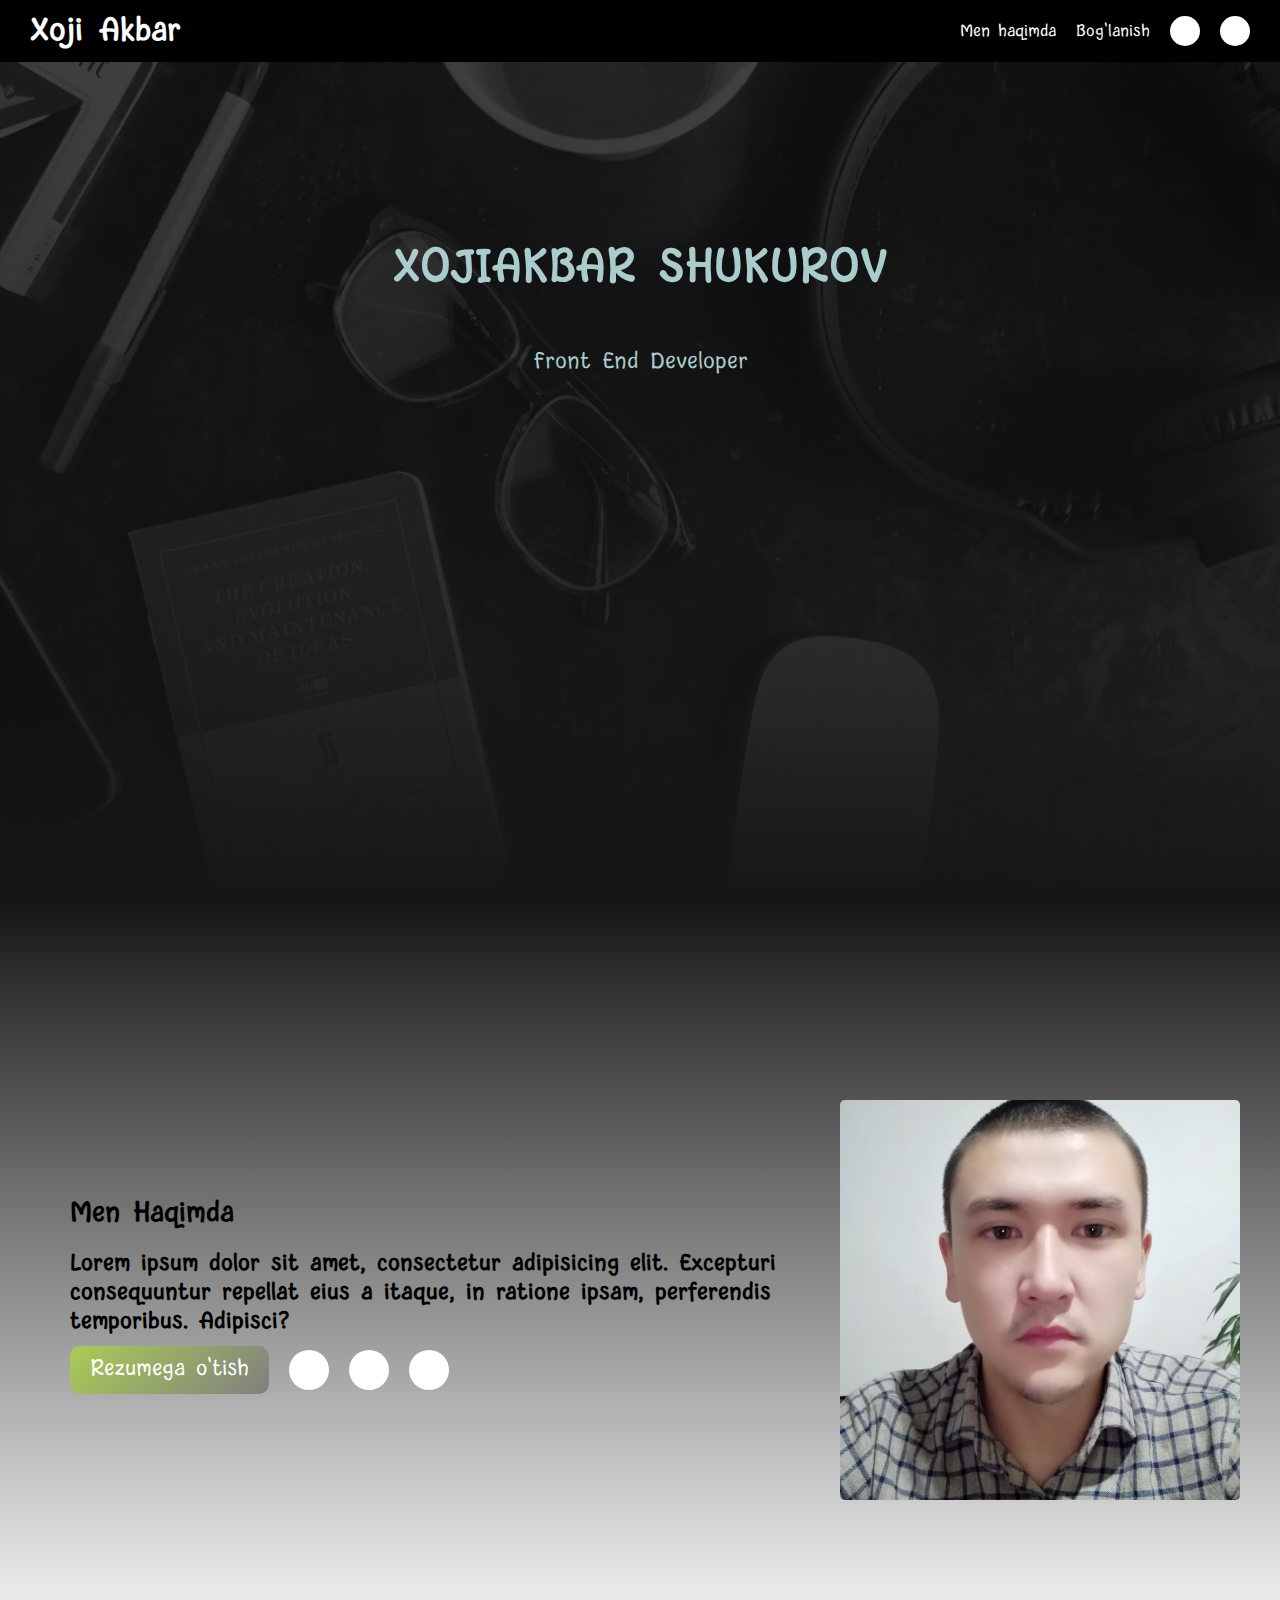
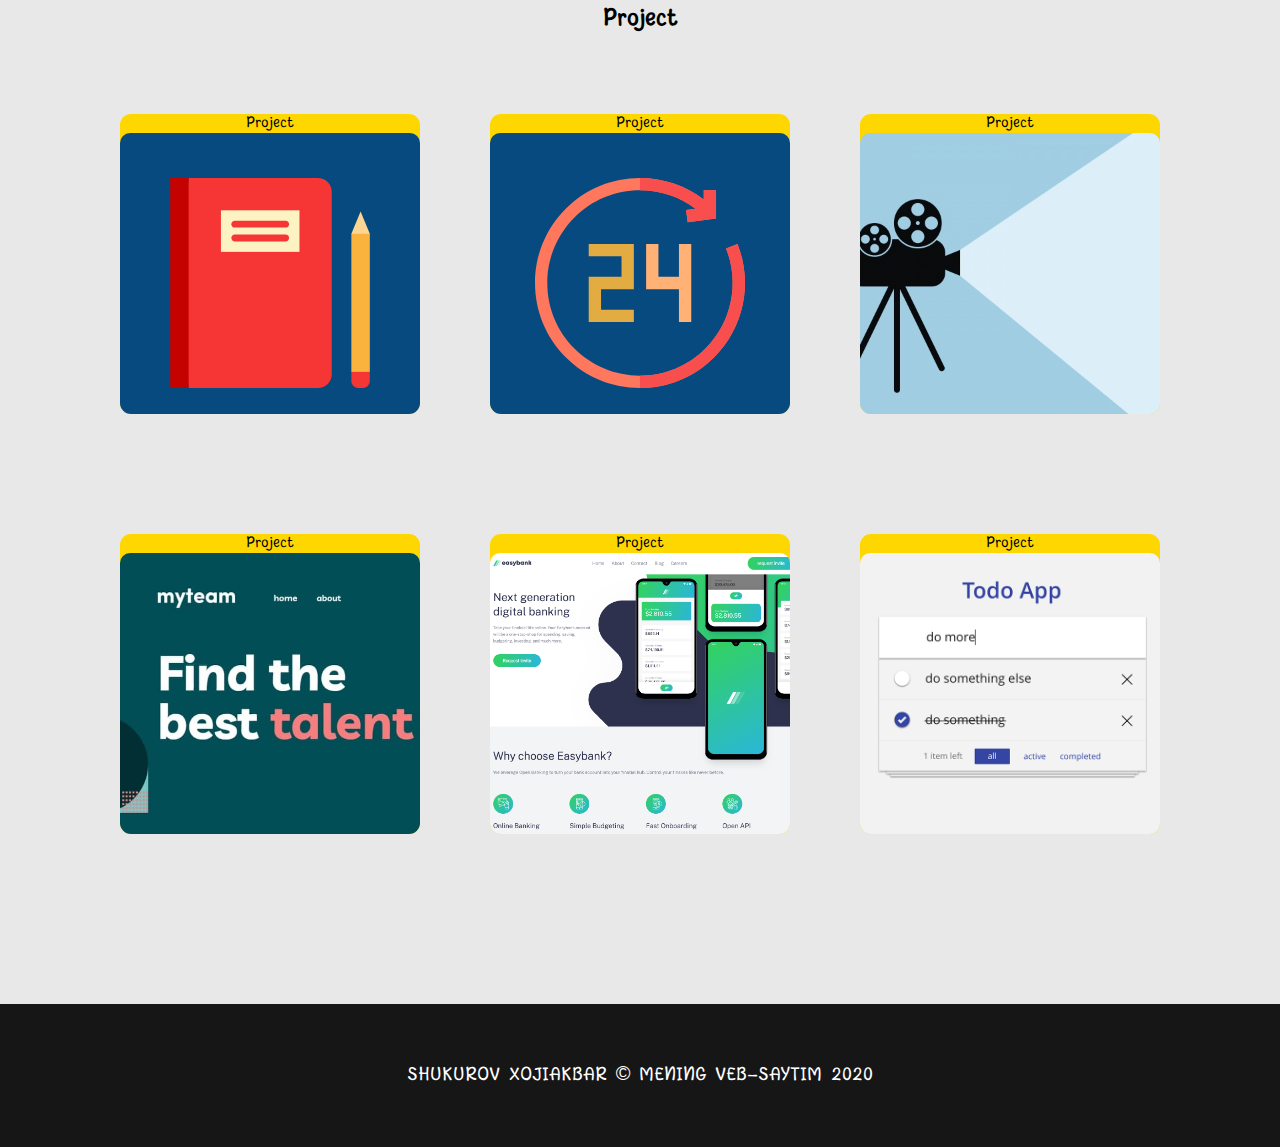
==== index.html @ 465934da "resume updated" ====
<!DOCTYPE html>
<html lang="en">
<head>
  <meta charset="UTF-8">
  <link rel="icon" href="site-code.ico">
  <meta name="viewport" content="width=device-width, initial-scale=1.0">
  <title>portfolio</title>
  <link rel="stylesheet" href="css/normalize.css">
  <link rel="stylesheet" href="https://pro.fontawesome.com/releases/v5.10.0/css/all.css" integrity="sha384-AYmEC3Yw5cVb3ZcuHtOA93w35dYTsvhLPVnYs9eStHfGJvOvKxVfELGroGkvsg+p" crossorigin="anonymous"/>
  <link rel="stylesheet" href="./css/stayl.css">
</head>
<body>
  <div class="mouse">
    <div id="cursor"></div>
  </div>
  <div class="site-becgroundimg">
    <div class="site-navbar__box">
      <a class="site-item--logo site-list__logoimg" href="#">Xoji Akbar</a>
      <ul class="site-list">
        <li class="site-item site-nav__link">
          <a class="site-item__link" href="#">Men haqimda</a>
        </li>
        <li class="site-item site-nav__link">
          <a class="site-item__link" href="tel:+998975960530">Bog'lanish</a>
        </li>
        <li class="site-item site-nav__link">
          <a class="message-link site-item__link" href="https://t.me/khojiakbar_shukurov" target="_blank">
            <span class="message-link__span fab fa-telegram-plane"></span>
          </a>
        </li>
        <li class="site-item site-nav__link">
          <a class="message-link site-item__link" href="https://www.facebook.com/Shukurov.Khojiakbar" target="_blank">
            <span class="message-link__span fab fa-facebook-f"></span>
          </a>
        </li>
        <button class="close-toggler" type="button"></button>
      </ul>
      <button class="open-toggler" type="button"></button>
    </div>
    <div class="container">
      <h1 class="site-title">Xojiakbar Shukurov</h1>
      <span class="site-text__span">Front End Developer</span>
    </div>
  </div>
  <section class="site-section">
    <div class="container site-portfolio">
      <div class="site-avatar__text">
        <div class="border__box"></div>
        <h2 class="site-portfolio__title">Men Haqimda</h2>
        <p class="site-portfolio__text">Lorem ipsum dolor sit amet, consectetur adipisicing elit. Excepturi consequuntur repellat eius a itaque, in ratione ipsam, perferendis temporibus. Adipisci?</p>
        <ul class="avatar-logo__link">
          <li class="site-item">
            <a class="site-link rezume-link" href="rezume/SHUKUROV HOJIAKBAR.pdf" target="_blank">Rezumega o'tish</a>
          </li>
          <li class="site-item site-item__logolink">
            <a class="site-link avatar-link" href="https://t.me/khojiakbar_shukurov" target="_blank"><span class="fab fa-telegram-plane"></span></a>
          </li>
          <li class="site-item site-item__logolink">
            <a class="site-link avatar-link" href="https://www.facebook.com/Shukurov.Khojiakbar" target="_blank"><span class="fab fa-facebook-f"></span></a>
          </li>
          <li class="site-item site-item__logolink">
            <a class="site-link avatar-link" href="https://shukurovxojiakbar12@gmail.com" target="_blank"><span class="far fa-envelope"></span></a>
          </li>
        </ul>
      </div>
      <div class="avatar-img__box">
        <img class="avatar-img" src="img/img.jpg" alt="rasm" width="400" height="400">
      </div>
    </div>
  </section>
  <section class="site-section__box">
    <div class="container box">
      <h2 class="site-portfolio__text portfolio-text">Project</h2>
      <div class="site-project">
        <div class="site-project__card">
          <div class="project-box__text">Project
            <img class="project-box__img" src="img/talim.svg" alt="rasm" width="300" height="300">
            <div class="project-box__wrapper">
              <a class="loop-link" href="https://grantsuz.netlify.app/"target="_blank">
                <span class="fas fa-long-arrow-alt-right"></span>
                <span class="fas fa-eye"></span>
              </a>
            </div>
          </div>
        </div>
        <div class="site-project__card">
          <div class="project-box__text">Project
            <img class="project-box__img" src="img/dostavka.svg" alt="rasm" width="300" height="300">
            <div class="project-box__wrapper">
              <a class="loop-link" href="https://dostavkamaket.netlify.app"target="_blank">
                <span class="fas fa-long-arrow-alt-right"></span>
                <span class="fas fa-eye"></span>
              </a>
            </div>
          </div>
        </div>
        <div class="site-project__card">
          <div class="project-box__text">Project
            <img class="project-box__img" src="img/kino.jpg" alt="rasm" width="300" height="300">
            <div class="project-box__wrapper">
              <a class="loop-link" href="https://sort-movies.netlify.app/"target="_blank">
                <span class="fas fa-long-arrow-alt-right"></span>
                <span class="fas fa-eye"></span>
              </a>
            </div>
          </div>
        </div>
        <div class="site-project__card">
          <div class="project-box__text">Project
            <img class="project-box__img" src="img/my team.jpg" alt="rasm" width="300" height="300">
            <div class="project-box__wrapper">
              <a class="loop-link" href="https://myteamuzbek.netlify.app/"target="_blank">
                <span class="fas fa-long-arrow-alt-right"></span>
                <span class="fas fa-eye"></span>
              </a>
            </div>
          </div>
        </div>
        <div class="site-project__card">
          <div class="project-box__text">Project
            <img class="project-box__img" src="img/bank.png" alt="rasm" width="300" height="300">
            <div class="project-box__wrapper">
              <a class="loop-link" href="https://easybankuz.netlify.app/"target="_blank">
                <span class="fas fa-long-arrow-alt-right"></span>
                <span class="fas fa-eye"></span>
              </a>
            </div>
          </div>
        </div>
        <div class="site-project__card">
          <div class="project-box__text">Project
            <img class="project-box__img" src="img/todo.png" alt="rasm" width="300" height="300">
            <div class="project-box__wrapper">
              <a class="loop-link" href="https://qaydlar.netlify.app/"target="_blank">
                <span class="fas fa-long-arrow-alt-right"></span>
                <span class="fas fa-eye"></span>
              </a>
            </div>
          </div>
        </div>
      </div>
      <!-- <div class="site-more-project-box">
        <a class="site-more-project-link" href="https://app.netlify.com/teams/xojiakbar0305/overview" target="_blank">
        <span class="fas fa-long-arrow-alt-right"></span>
        Boshqa Projectlar
      </a>
      </div> -->
    </div>
  </section>
  <footer class="site-footer">
    <p class="footer-text">shukurov xojiakbar © mening veb-saytim 2020</p>
  </footer>
  <button class="scroll-up__boxlink">
    <span class="fas fa-angle-double-up"></span>
  </button>
  <script src="./js/main.js"></script>
  <script src="./js/app.js"></script>
</body>
</html>
---- css/stayl.css ----
html {
	box-sizing: border-box;
}
*,
*::before,
*::after {
	box-sizing: inherit;
}
/*@font-face {
    font-family: "Single Day";
    src: url("../fonts/SingleDay-Regular.woff2") format("woff2"),
        url("../fonts/SingleDay-Regular.woff") format("woff");
    font-weight: normal;
    font-style: normal;
}
*/
@font-face {
    font-family: "Cute Aurora";
    src: url("../fonts/Cute_Aurora_demo.woff2") format("woff2"),
        url("../fonts/Cute_Aurora_demo.woff") format("woff");
    font-weight: normal;
    font-style: normal;
    font-display: swap;
}
* {
	box-sizing: border-box;
}
body {
	font-family: "Cute Aurora", 'Arial', sans-serf;
	margin: 0;
	padding: 0;
	height: 100vh;
	background: linear-gradient(to bottom,
		rgba(22,22,22,.3) 0,
		rgba(22,22,22,.7) 75%,
		#161616 100%), url('../img/banner.jpg');
	background-repeat: no-repeat;
	background-attachment: fixed; 	
	background-size: cover;
	background-position: center center;
}
.site-becgroundimg {
	display: flex;
	min-width: 100%;
	height: 100vh;
}
.container {
	max-width: 1200px;
	margin-left: auto;
	margin-right: auto;
	margin-top: 240px;
}
.site-title {
	display: flex;
	justify-content: center;
	text-align: center;
	font-weight: bold;
	text-transform: uppercase;
	font-size: 50px;
	margin-bottom: 50px;
	margin-top: 0;
	color: #acc;
}
.site-text__span {
	display: flex;
	justify-content: center;
	font-size: 25px;
	color: #acc;
}
.site-navbar__box {
	position: fixed;
	z-index: 999;
	width: 100%;
	height: 62px;
	background-color: black;
	display: flex;
	align-items: center;
	padding-left: 30px;
	padding-right: 30px;
}
.site-list {
	display: flex;
	align-items: center;
	list-style-type: none;
	margin: 0;
	padding: 0;
}
.site-nav__link {
	margin-left: 20px;
}
.site-item--logo {
	margin-right: auto;
}
.site-list__logoimg {
	font-size: 35px;
	font-weight: bold;
	text-decoration: none;
	color: #fff;
}
.site-item__logolink {
	width: 40px;
	height: 40px;
	flex-shrink: 0;
	border-radius: 50%;
	background-color: #fff;
	margin-left: 20px;
}
.site-item__link {
	text-decoration: none;
	display: inline-flex;
	color: #fff;
	font-size: 18px;
}
.message-link {
	align-items: center;
	justify-content: center;
	width: 30px;
	height: 30px;
	background-color: #fff;
	border-radius: 50%;
}
.message-link__span {
	color: #000;
}
.site-link {
	display: inline-block;
	color: black;
	font-size: 24px;
	text-decoration: none;
	transition: background-color 0.3s ease, border-radius 0.3s ease, color 0.3s ease !important;
}
.avatar-logo__link {
	list-style-type: none;
	display: flex;
	align-items: center;
	padding: 0;
	margin-top: 10px;
}
.rezume-link {
	color: #fff;
	padding: 10px 20px;
	border-radius: 10px;
	background: linear-gradient(135deg, #ac5 0%, grey 100%);
}
.avatar-link {
	display: flex;
	justify-content: center;
	border-radius: 50%;
	transition: color 0.3s ease,
				background-color 0.3s ease;
}
.avatar-link span {
	line-height: 40px;
}
.avatar-link:hover {
	color: #fff;
	background-color: black;
}
.site-section {
	background: linear-gradient(to bottom,
		#161616 0,
	    #e8e8e8 100%);
}
.site-portfolio {
	display: flex;
	align-items: center;
	padding: 200px 0 80px;
	color: black;
	margin-top: 0;
	margin-bottom: 0;
}
.site-avatar__text {
	max-width: 800px;
	padding: 30px;
}
.avatar-img {
	object-fit: cover;
	border-top-right-radius: 5px;
	border-top-left-radius: 5px;
	border-bottom-right-radius: 5px;
	border-bottom-left-radius: 5px;
}
.site-portfolio__title {
	margin: 0;
	margin-bottom: 20px;
	font-weight: bold;
	font-size: 30px;
}
.site-portfolio__text {
	margin: 0;
	font-size: 25px;
	font-weight: bold;
}
.site-section__box {
	background-color: #e8e8e8;
}
.box{
	padding-top: 20px;
	padding-bottom: 50px;
	margin-top: 0;
	margin-bottom: 0;
	color: black;
}
.portfolio-text {
	text-align: center;
}
.site-project {
	display: flex;
	justify-content: center;
	flex-wrap: wrap;
	padding-top: 80px;
}
.site-project__card {
	max-width: 300px;
	height: 300px;
	margin-right: 35px;
	margin-left: 35px;
	margin-bottom: 120px;
	text-align: center;
}
.project-box__text {
	max-width: 300px;
	height: 300px;
	border-radius: 11px;
	margin-bottom: 20px;
	background-color: gold;
	position: relative;
	overflow: hidden;
}
.project-box__img {
	border-radius: 10px;
	object-fit: cover;
}
.project-box__wrapper {
	position: absolute;
	max-width: 300px;
	top: 0;
	bottom: 0;
	left: 0;
	right: 0;
	z-index: 100;
	text-align: center;
	background-color: gold;
	border-radius: 10px;
	transform: translateY(300px);
	transition: transform 0.3s ease;
}
.site-project__card:hover .project-box__wrapper {
	transform: translateY(240px);
}
.loop-link {
	display: flex;
	align-items: top;
	padding: 20px;
	height: 100%;
	justify-content: space-between;
	text-decoration: none;
	color: #000;
	font-size: 20px;
}
.site-more-project-box {
	text-align: center;
}
.site-more-project-link {
	display: inline-flex;
	align-items: center;
	text-decoration: none;
	font-size: 20px;
	color: #000;
}
.site-more-project-link span {
	margin-right: 5px;
}
.site-footer {
	background-color: #161616;
	color: white;
	padding: 60px 0 60px;
}
.footer-text {
	margin: 0;
	font-size: 20px;
	text-align: center;
	text-transform: uppercase;
}
.scroll-up__boxlink {
	position: fixed;
	z-index: 2;
	bottom: 1.6em;
	right: 1.6em;
	width: 40px;
	height: 40px;
	font-size: 20px;
	outline: none;
	border-top-right-radius: 20px;
	border-bottom-left-radius: 20px;
	line-height: 40px;
	text-align: center;
	background-color: orange;
	display: none;
	cursor: pointer;
	color: black;
	transition-duration: 0.2s;
	transition-timing-function: ease-in-out;
	border: 2px solid transparent;

}
.open-toggler {
	display: none;
}
.close-toggler {
	display: none;
}
/*animation*/
.btnEntranse {
	animation-duration: 0.5s;
	animation-fill-mode: both;
	animation-name: btnEntranse;
}
@keyframes btnEntranse {
	from {
		opacity: 0;
		transform: translate3d(0, 100%, 0);
	}
	to {
		opacity: 1;
		transform: translate3d(0, 0, 0);
	}
}
.btnExit {
	animation-duration: 0.25s;
	animation-fill-mode: both;
	animation-name: btnExit;
}
@keyframes btnExit {
	from {
		opacity: 1;
	}
	to {
		opacity: 0;
		transform: translate3d(0, 100%, 0);
	}
}

@media only screen and (max-width: 1190px) {
	.site-project__card {
		max-width: 250px;
	}
	.project-box__img {
		width: 250px;
	}
}
@media only screen and (max-width: 980px) {
	.site-portfolio {
		display: block;
		padding-top: 100px;
	}
	.site-avatar__text {
		max-width: 100%;
		text-align: center;
		padding-bottom: 80px;
	}
	.avatar-img__box {
		background-image: url("../img/img.jpg");
		background-repeat: no-repeat;
		display: flex;
		background-size: 100%;
		width: 100%;
		height: 100vh;
		background-attachment: fixed;
	}
	.avatar-img {
		display: none;
	}
	.avatar-logo__link {
		justify-content: center;
		margin-top: 30px;
	}
	.avatar-logo__link {
		text-align: center;
	}
	.site-project__card {
		max-width: 250px;
	}
	.project-box__img {
		width: 250px;
	}
}
@media only screen and (max-width: 980px) {
	.site-project {
		display: block;
	}
	.site-project__card {
		max-width: 500px;
		height: auto;
		margin-left: auto;
		margin-right: auto;
		margin-bottom: 100px;
	}
	.site-project__card:nth-child(3) {
    	margin-right: auto;
	}
	.project-box__text {
		max-width: 500px;
		height: 500px;
		margin-left: auto;
		margin-right: auto;
	}
	.project-box__img {
		width: 500px;
		height: 500px;
	}
	.project-box__wrapper {
		max-width: 500px;
		height: 500px;
		transform: translateY(500px);
	}
	.site-project__card:hover .project-box__wrapper {
		transform: translateY(430px);
	}
}
@media only screen and (max-width: 600px) {
	.site-project__card {
		max-width: 300px;
		height: auto;
		margin-left: auto;
		margin-right: auto;
		margin-bottom: 100px;
	}
	.site-project__card:nth-child(3) {
    	margin-right: auto;
	}
	.project-box__text {
		max-width: 300px;
		height: 300px;
		margin-left: auto;
		margin-right: auto;
	}
	.project-box__img {
		width: 300px;
		height: 300px;
	}
	.site-projectlink {
		margin-top: 0;
	}
	.project-box__wrapper {
		max-width: 300px;
		height: 300px;
		transform: translateY(300px);
	}
	.site-project__card:hover .project-box__wrapper {
		transform: translateY(240px);
	}
}
@media only screen and (max-width: 550px) {
	.site-list {
		width: 250px;
		height: 100vh;
		right: 0;
		display: none;
		position: fixed;
		top: 0;
		z-index: 100;
		padding: 50px 30px;
		background-color: #014E56;
	}
	.site-list::before {
		position: absolute;
    	display: inline-block;
    	content: '';
    	left: 0;
    	right: 0;
    	top: 0;
    	transform: translateX(-100%);
    	bottom: 0;
    	background-color: #014E56;
    	opacity: 0.5;
    	display: inline-block;
    	width: 100vw;
    	height: 100%;
    	z-index: 100;
	}
	.site-nav__link {
		margin-left: 0;
		margin-bottom: 20px;
	}
	.site-title {
		font-size: 35px;
	}
	.site-text__span {
		font-size: 25px;
	}
	.open-toggler {
		display: block;
		position: absolute;
		right: 30px;
		background-image: url('../img/open.svg');
		background-repeat: no-repeat;
		width: 29px;
		height: 19px;
		padding: 0;
		outline: none;
		border: none;
		z-index: 10;
		background-color: black;
	}
	.close-toggler {
		position: absolute;
		top: 25px;
		right: 25px;
		display: none;
		background-image: url('../img/close.svg');
		background-repeat: no-repeat;
		width: 25px;
		height: 25px;
		padding: 0;
		outline: none;
		border: none;
		z-index: 10;
		background-color: #014E56;
	}
}
.open--toggler {
	display: block;
}
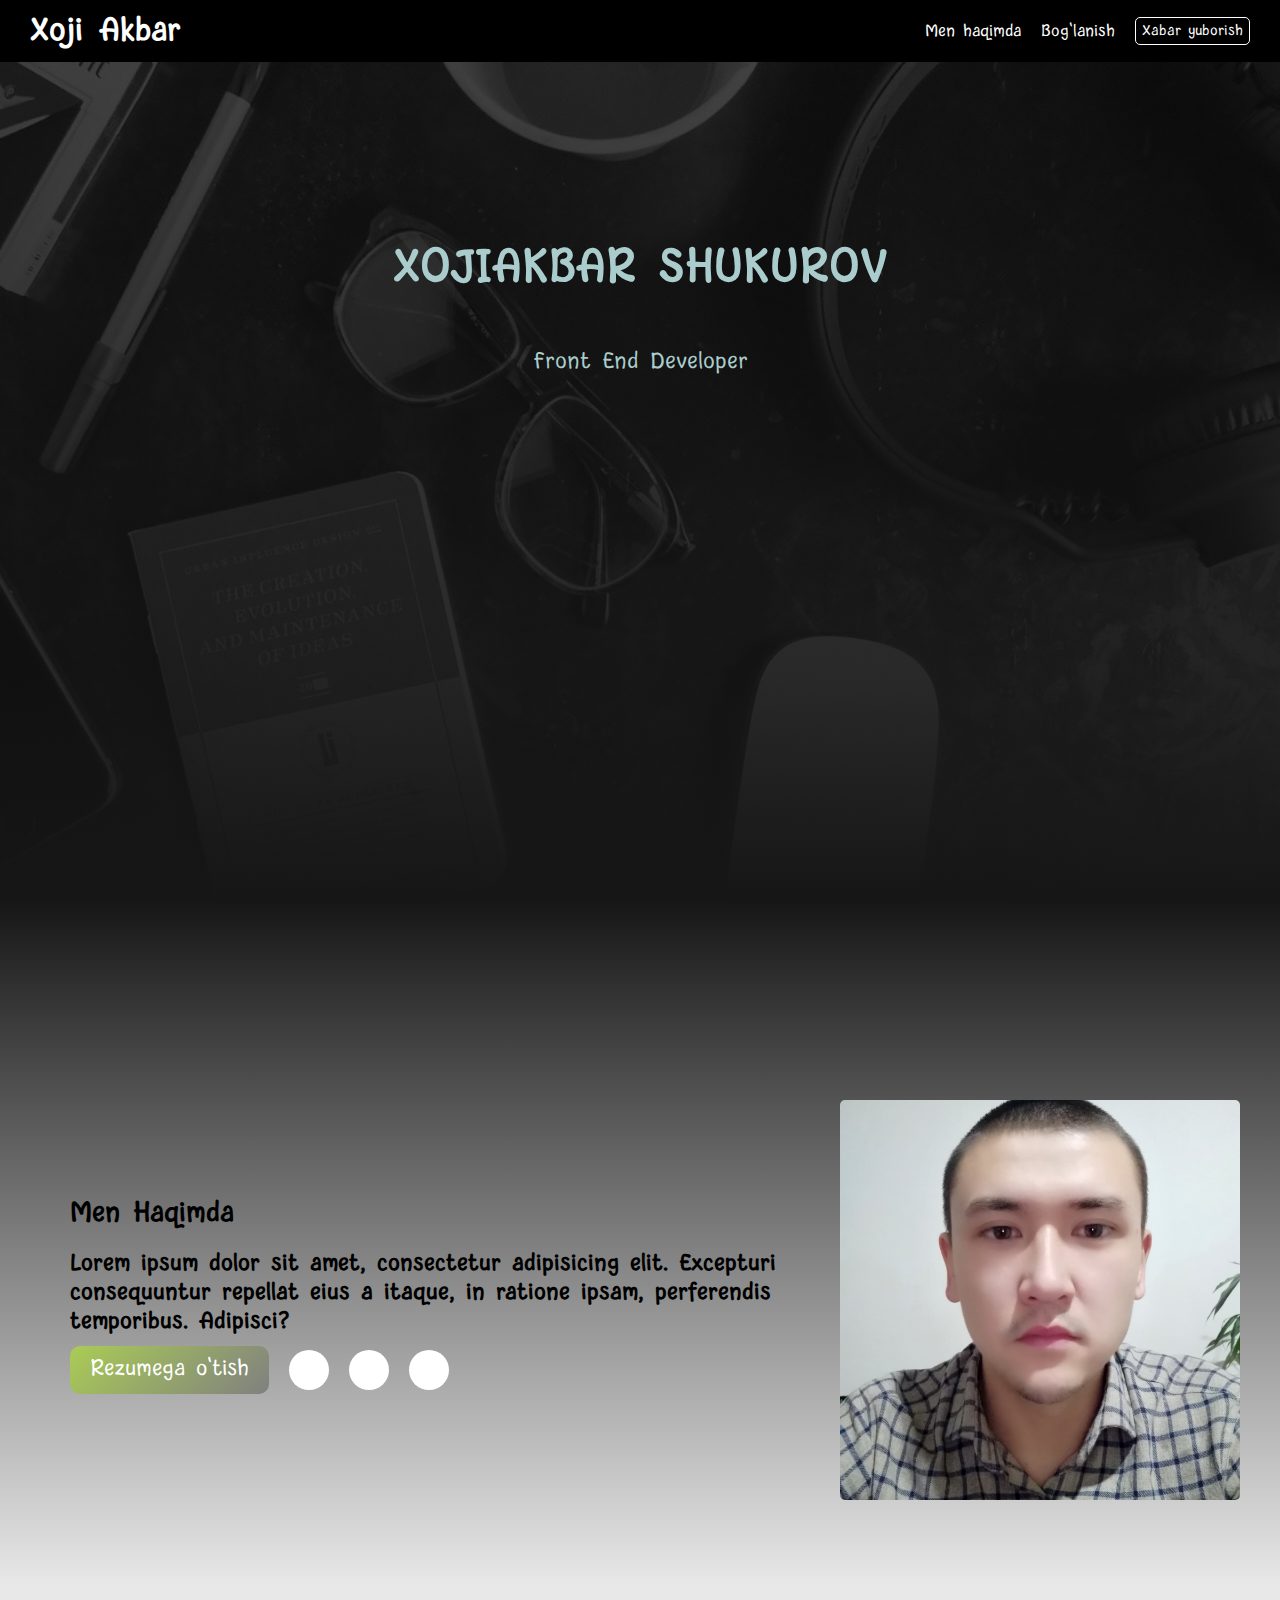
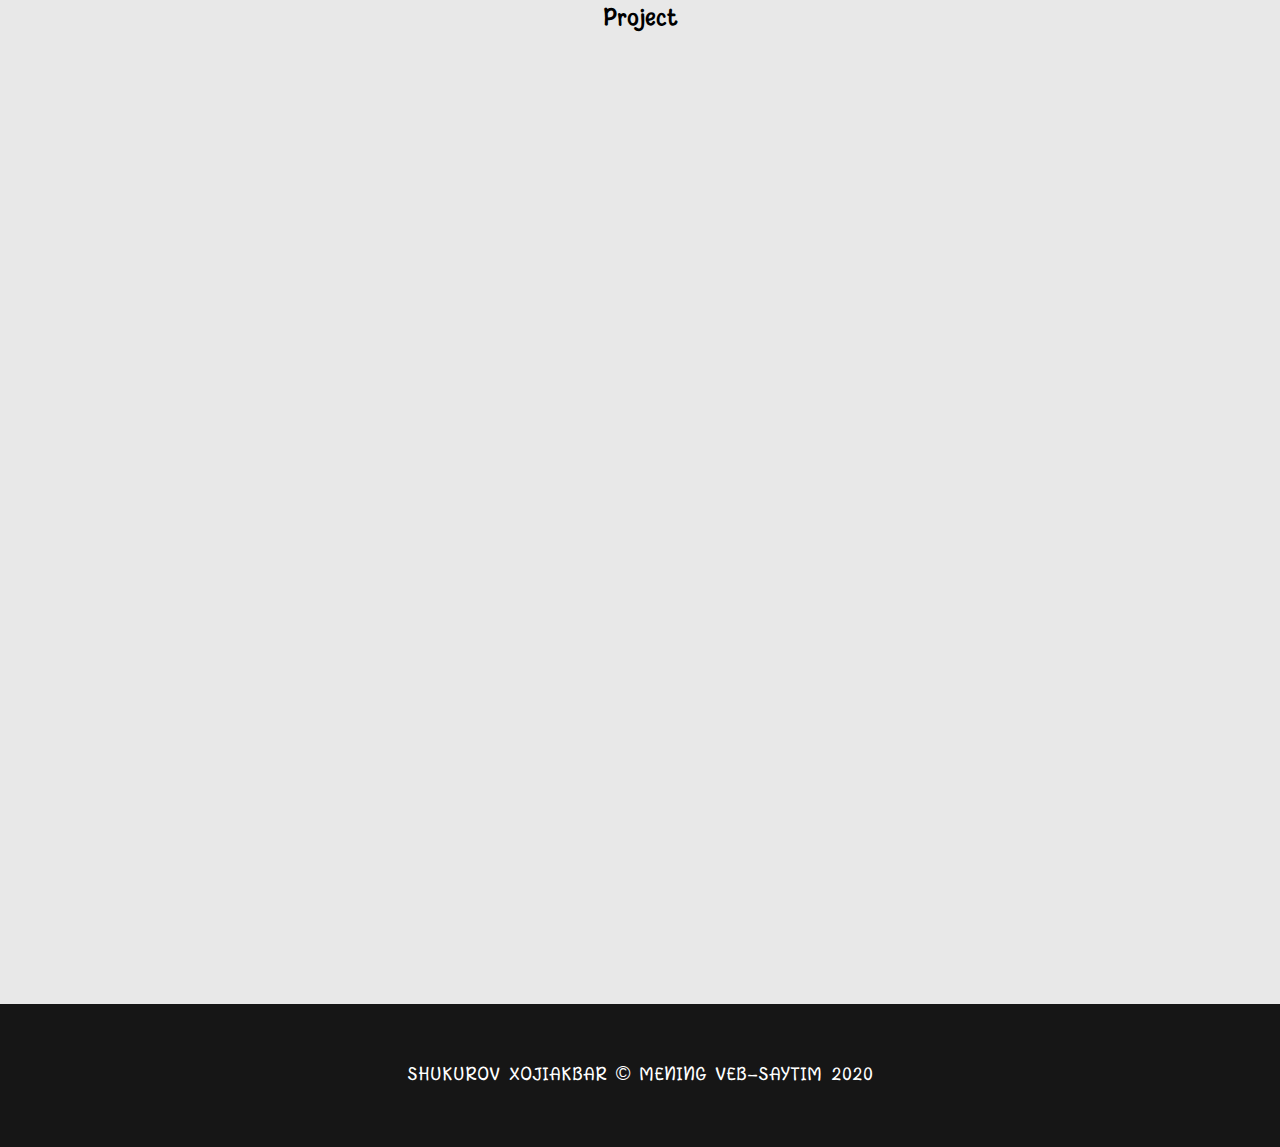
==== commit 26e54ebe: "add modal messange" ====
--- a/index.html
+++ b/index.html
@@ -1,159 +1,183 @@
 <!DOCTYPE html>
 <html lang="en">
+
 <head>
-  <meta charset="UTF-8">
-  <link rel="icon" href="site-code.ico">
-  <meta name="viewport" content="width=device-width, initial-scale=1.0">
-  <title>portfolio</title>
-  <link rel="stylesheet" href="css/normalize.css">
-  <link rel="stylesheet" href="https://pro.fontawesome.com/releases/v5.10.0/css/all.css" integrity="sha384-AYmEC3Yw5cVb3ZcuHtOA93w35dYTsvhLPVnYs9eStHfGJvOvKxVfELGroGkvsg+p" crossorigin="anonymous"/>
-  <link rel="stylesheet" href="./css/stayl.css">
+    <meta charset="UTF-8">
+    <link rel="icon" href="site-code.ico">
+    <meta name="viewport" content="width=device-width, initial-scale=1.0">
+    <title>portfolio</title>
+    <link href="https://unpkg.com/aos@2.3.1/dist/aos.css" rel="stylesheet">
+    <link rel="stylesheet" href="css/normalize.css">
+    <link rel="stylesheet" href="https://pro.fontawesome.com/releases/v5.10.0/css/all.css"
+        integrity="sha384-AYmEC3Yw5cVb3ZcuHtOA93w35dYTsvhLPVnYs9eStHfGJvOvKxVfELGroGkvsg+p" crossorigin="anonymous" />
+    <link rel="stylesheet" href="./css/stayl.css">
 </head>
+
 <body>
-  <div class="mouse">
-    <div id="cursor"></div>
-  </div>
-  <div class="site-becgroundimg">
-    <div class="site-navbar__box">
-      <a class="site-item--logo site-list__logoimg" href="#">Xoji Akbar</a>
-      <ul class="site-list">
-        <li class="site-item site-nav__link">
-          <a class="site-item__link" href="#">Men haqimda</a>
-        </li>
-        <li class="site-item site-nav__link">
-          <a class="site-item__link" href="tel:+998975960530">Bog'lanish</a>
-        </li>
-        <li class="site-item site-nav__link">
-          <a class="message-link site-item__link" href="https://t.me/khojiakbar_shukurov" target="_blank">
-            <span class="message-link__span fab fa-telegram-plane"></span>
-          </a>
-        </li>
-        <li class="site-item site-nav__link">
-          <a class="message-link site-item__link" href="https://www.facebook.com/Shukurov.Khojiakbar" target="_blank">
-            <span class="message-link__span fab fa-facebook-f"></span>
-          </a>
-        </li>
-        <button class="close-toggler" type="button"></button>
-      </ul>
-      <button class="open-toggler" type="button"></button>
+    <div class="site-becgroundimg">
+        <div class="site-navbar__box">
+            <a class="site-item--logo site-list__logoimg" href="index.html">Xoji Akbar</a>
+            <ul class="site-list">
+                <li class="site-item site-nav__link">
+                    <a class="site-item__link" href="#men">Men haqimda</a>
+                </li>
+                <li class="site-item site-nav__link">
+                    <a class="site-item__link" href="tel:+998975960530">Bog'lanish</a>
+                </li>
+                <li class="site-item site-nav__link">
+                    <button class="btn-message navbar-btn__message open-modal-button" type="button">Xabar yuborish</button>
+                </li>
+                <button class="close-toggler" type="button"></button>
+            </ul>
+            <button class="open-toggler" type="button"></button>
+        </div>
+        <div class="container">
+            <h1 class="site-title">Xojiakbar Shukurov</h1>
+            <span class="site-text__span">Front End Developer</span>
+        </div>
     </div>
-    <div class="container">
-      <h1 class="site-title">Xojiakbar Shukurov</h1>
-      <span class="site-text__span">Front End Developer</span>
-    </div>
-  </div>
-  <section class="site-section">
-    <div class="container site-portfolio">
-      <div class="site-avatar__text">
-        <div class="border__box"></div>
-        <h2 class="site-portfolio__title">Men Haqimda</h2>
-        <p class="site-portfolio__text">Lorem ipsum dolor sit amet, consectetur adipisicing elit. Excepturi consequuntur repellat eius a itaque, in ratione ipsam, perferendis temporibus. Adipisci?</p>
-        <ul class="avatar-logo__link">
-          <li class="site-item">
-            <a class="site-link rezume-link" href="rezume/SHUKUROV HOJIAKBAR.pdf" target="_blank">Rezumega o'tish</a>
-          </li>
-          <li class="site-item site-item__logolink">
-            <a class="site-link avatar-link" href="https://t.me/khojiakbar_shukurov" target="_blank"><span class="fab fa-telegram-plane"></span></a>
-          </li>
-          <li class="site-item site-item__logolink">
-            <a class="site-link avatar-link" href="https://www.facebook.com/Shukurov.Khojiakbar" target="_blank"><span class="fab fa-facebook-f"></span></a>
-          </li>
-          <li class="site-item site-item__logolink">
-            <a class="site-link avatar-link" href="https://shukurovxojiakbar12@gmail.com" target="_blank"><span class="far fa-envelope"></span></a>
-          </li>
-        </ul>
-      </div>
-      <div class="avatar-img__box">
-        <img class="avatar-img" src="img/img.jpg" alt="rasm" width="400" height="400">
-      </div>
-    </div>
-  </section>
-  <section class="site-section__box">
-    <div class="container box">
-      <h2 class="site-portfolio__text portfolio-text">Project</h2>
-      <div class="site-project">
-        <div class="site-project__card">
-          <div class="project-box__text">Project
-            <img class="project-box__img" src="img/talim.svg" alt="rasm" width="300" height="300">
-            <div class="project-box__wrapper">
-              <a class="loop-link" href="https://grantsuz.netlify.app/"target="_blank">
-                <span class="fas fa-long-arrow-alt-right"></span>
-                <span class="fas fa-eye"></span>
-              </a>
+    <section id="men" class="site-section">
+        <div class="container site-portfolio">
+            <div class="site-avatar__text">
+                <div class="border__box"></div>
+                <h2 class="site-portfolio__title">Men Haqimda</h2>
+                <p class="site-portfolio__text">Lorem ipsum dolor sit amet, consectetur adipisicing elit. Excepturi
+                    consequuntur
+                    repellat eius a itaque, in ratione ipsam, perferendis temporibus. Adipisci?</p>
+                <ul class="avatar-logo__link">
+                    <li class="site-item">
+                        <a class="site-link rezume-link" href="rezume/SHUKUROV HOJIAKBAR.pdf" target="_blank">Rezumega
+                            o'tish</a>
+                    </li>
+                    <li class="site-item site-item__logolink">
+                        <a class="site-link avatar-link" href="https://t.me/khojiakbar_shukurov" target="_blank"><span
+                                class="fab fa-telegram-plane"></span></a>
+                    </li>
+                    <li class="site-item site-item__logolink">
+                        <a class="site-link avatar-link" href="https://www.facebook.com/Shukurov.Khojiakbar"
+                            target="_blank"><span class="fab fa-facebook-f"></span></a>
+                    </li>
+                    <li class="site-item site-item__logolink">
+                        <a class="site-link avatar-link" href="https://www.instagram.com/khojiakbar_shukurov"
+                            target="_blank"><span class="fab fa-instagram"></span></a>
+                    </li>
+                </ul>
+            </div>
+            <div class="avatar-img__box">
+                <img class="avatar-img" src="img/img.jpg" alt="rasm" width="400" height="400">
+            </div>
+        </div>
+    </section>
+    <section class="site-section__box">
+        <div class="container box">
+            <h2 class="site-portfolio__text portfolio-text">Project</h2>
+            <div class="site-project">
+                <div data-aos="fade-up" data-aos-once="true" class="site-project__card">
+                    <div class="project-box__text">Project
+                        <img class="project-box__img" src="img/talim.svg" alt="rasm" width="300" height="300">
+                        <div class="project-box__wrapper">
+                            <a class="loop-link" href="https://grantsuz.netlify.app/" target="_blank">
+                                <span class="fas fa-long-arrow-alt-right"></span>
+                                <span class="fas fa-eye"></span>
+                            </a>
+                        </div>
+                    </div>
+                </div>
+                <div data-aos="fade-up" data-aos-once="true" class="site-project__card">
+                    <div class="project-box__text">Project
+                        <img class="project-box__img" src="img/dostavka.svg" alt="rasm" width="300" height="300">
+                        <div class="project-box__wrapper">
+                            <a class="loop-link" href="https://dostavkamaket.netlify.app" target="_blank">
+                                <span class="fas fa-long-arrow-alt-right"></span>
+                                <span class="fas fa-eye"></span>
+                            </a>
+                        </div>
+                    </div>
+                </div>
+                <div data-aos="fade-up" data-aos-once="true" class="site-project__card">
+                    <div class="project-box__text">Project
+                        <img class="project-box__img" src="img/kino.jpg" alt="rasm" width="300" height="300">
+                        <div class="project-box__wrapper">
+                            <a class="loop-link" href="https://sort-movies.netlify.app/" target="_blank">
+                                <span class="fas fa-long-arrow-alt-right"></span>
+                                <span class="fas fa-eye"></span>
+                            </a>
+                        </div>
+                    </div>
+                </div>
+                <div data-aos="fade-up" data-aos-once="true" class="site-project__card">
+                    <div class="project-box__text">Project
+                        <img class="project-box__img" src="img/my team.jpg" alt="rasm" width="300" height="300">
+                        <div class="project-box__wrapper">
+                            <a class="loop-link" href="https://myteamuzbek.netlify.app/" target="_blank">
+                                <span class="fas fa-long-arrow-alt-right"></span>
+                                <span class="fas fa-eye"></span>
+                            </a>
+                        </div>
+                    </div>
+                </div>
+                <div data-aos="fade-up" data-aos-once="true" class="site-project__card">
+                    <div class="project-box__text">Project
+                        <img class="project-box__img" src="img/bank.png" alt="rasm" width="300" height="300">
+                        <div class="project-box__wrapper">
+                            <a class="loop-link" href="https://easybankuz.netlify.app/" target="_blank">
+                                <span class="fas fa-long-arrow-alt-right"></span>
+                                <span class="fas fa-eye"></span>
+                            </a>
+                        </div>
+                    </div>
+                </div>
+                <div data-aos="fade-up" data-aos-once="true" class="site-project__card">
+                    <div class="project-box__text">Project
+                        <img class="project-box__img" src="img/todo.png" alt="rasm" width="300" height="300">
+                        <div class="project-box__wrapper">
+                            <a class="loop-link" href="https://qaydlar.netlify.app/" target="_blank">
+                                <span class="fas fa-long-arrow-alt-right"></span>
+                                <span class="fas fa-eye"></span>
+                            </a>
+                        </div>
+                    </div>
+                </div>
+            </div>
+        </div>
+    </section>
+    <footer class="site-footer">
+        <p class="footer-text">shukurov xojiakbar © mening veb-saytim 2020</p>
+    </footer>
+    <button class="scroll-up__boxlink">
+        <span class="fas fa-angle-double-up"></span>
+    </button>
+
+    <div class="modal-bg">
+        <div class="modal">
+          <div class="modal-content">
+            <div class="modal-header">
+              <h5 class="modal-title">Xabar yuborish</h5>
+              <button type="button" class="modal-close" aria-label="Close">
+                <span class="fas fa-times-circle"></span>
+              </button>
+            </div>
+            <div class="modal-body">
+              <form class="modal-form">
+                  <label for="name">Ism</label>
+                  <input id="name" class="form-all-style" type="text" placeholder="Ism">
+                  <label class="text-label" for="textMessage">Matin</label>
+                  <textarea class="form-all-style" id="textMessage" placeholder="Matin yozish uchun" required></textarea>
+                  <button type="submit" class="from-message__button">Yuborish 
+                      <span class="fas fa-arrow-right"></span>
+                  </button>
+              </form>
             </div>
           </div>
         </div>
-        <div class="site-project__card">
-          <div class="project-box__text">Project
-            <img class="project-box__img" src="img/dostavka.svg" alt="rasm" width="300" height="300">
-            <div class="project-box__wrapper">
-              <a class="loop-link" href="https://dostavkamaket.netlify.app"target="_blank">
-                <span class="fas fa-long-arrow-alt-right"></span>
-                <span class="fas fa-eye"></span>
-              </a>
-            </div>
-          </div>
-        </div>
-        <div class="site-project__card">
-          <div class="project-box__text">Project
-            <img class="project-box__img" src="img/kino.jpg" alt="rasm" width="300" height="300">
-            <div class="project-box__wrapper">
-              <a class="loop-link" href="https://sort-movies.netlify.app/"target="_blank">
-                <span class="fas fa-long-arrow-alt-right"></span>
-                <span class="fas fa-eye"></span>
-              </a>
-            </div>
-          </div>
-        </div>
-        <div class="site-project__card">
-          <div class="project-box__text">Project
-            <img class="project-box__img" src="img/my team.jpg" alt="rasm" width="300" height="300">
-            <div class="project-box__wrapper">
-              <a class="loop-link" href="https://myteamuzbek.netlify.app/"target="_blank">
-                <span class="fas fa-long-arrow-alt-right"></span>
-                <span class="fas fa-eye"></span>
-              </a>
-            </div>
-          </div>
-        </div>
-        <div class="site-project__card">
-          <div class="project-box__text">Project
-            <img class="project-box__img" src="img/bank.png" alt="rasm" width="300" height="300">
-            <div class="project-box__wrapper">
-              <a class="loop-link" href="https://easybankuz.netlify.app/"target="_blank">
-                <span class="fas fa-long-arrow-alt-right"></span>
-                <span class="fas fa-eye"></span>
-              </a>
-            </div>
-          </div>
-        </div>
-        <div class="site-project__card">
-          <div class="project-box__text">Project
-            <img class="project-box__img" src="img/todo.png" alt="rasm" width="300" height="300">
-            <div class="project-box__wrapper">
-              <a class="loop-link" href="https://qaydlar.netlify.app/"target="_blank">
-                <span class="fas fa-long-arrow-alt-right"></span>
-                <span class="fas fa-eye"></span>
-              </a>
-            </div>
-          </div>
-        </div>
-      </div>
-      <!-- <div class="site-more-project-box">
-        <a class="site-more-project-link" href="https://app.netlify.com/teams/xojiakbar0305/overview" target="_blank">
-        <span class="fas fa-long-arrow-alt-right"></span>
-        Boshqa Projectlar
-      </a>
-      </div> -->
     </div>
-  </section>
-  <footer class="site-footer">
-    <p class="footer-text">shukurov xojiakbar © mening veb-saytim 2020</p>
-  </footer>
-  <button class="scroll-up__boxlink">
-    <span class="fas fa-angle-double-up"></span>
-  </button>
-  <script src="./js/main.js"></script>
-  <script src="./js/app.js"></script>
+    <script src="https://unpkg.com/aos@2.3.1/dist/aos.js"></script>
+    <script src="./js/main.js"></script>
+    <script src="./js/app.js"></script>
+    <script src="./js/modal.js"></script>
+    <script>
+        AOS.init();
+    </script>
 </body>
+
 </html>--- a/css/stayl.css
+++ b/css/stayl.css
@@ -6,14 +6,6 @@
 *::after {
 	box-sizing: inherit;
 }
-/*@font-face {
-    font-family: "Single Day";
-    src: url("../fonts/SingleDay-Regular.woff2") format("woff2"),
-        url("../fonts/SingleDay-Regular.woff") format("woff");
-    font-weight: normal;
-    font-style: normal;
-}
-*/
 @font-face {
     font-family: "Cute Aurora";
     src: url("../fonts/Cute_Aurora_demo.woff2") format("woff2"),
@@ -105,6 +97,17 @@
 	background-color: #fff;
 	margin-left: 20px;
 }
+.navbar-btn__message {
+	color: #fff;
+	border: 1px solid #fff !important;
+	border-radius: 5px;
+	padding: 4px 6px !important;
+}
+.navbar-btn__message:hover {
+	background-color: #fff;
+	color: #000;
+	transition: background-color 0.3s ease, color 0.3s ease;
+}
 .site-item__link {
 	text-decoration: none;
 	display: inline-flex;
@@ -127,7 +130,17 @@
 	color: black;
 	font-size: 24px;
 	text-decoration: none;
-	transition: background-color 0.3s ease, border-radius 0.3s ease, color 0.3s ease !important;
+	transition: background-color 0.3s ease, border-radius 0.3s ease, color 0.3s ease;
+}
+.btn-message {
+	border: none;
+	display: flex;
+	width: 100%;
+	cursor: pointer;
+	outline: none;
+	padding: 0;
+	margin: 0;
+	background: none;
 }
 .avatar-logo__link {
 	list-style-type: none;
@@ -521,4 +534,85 @@
 }
 .open--toggler {
 	display: block;
+}
+
+.modal-bg {
+	position: fixed;
+	z-index: 1;
+	width: 100%;
+	height: 100vh;
+	left: 0;
+	top: 0;
+	background-color: rgba(0, 0, 0, 0.8);
+	display: flex;
+	align-items: center;
+	justify-content: center;
+	visibility: hidden;
+	opacity: 0;
+	transition: visibility 0.4s, opacity 0.4s;
+}
+.open--modal {
+	visibility: visible;
+	opacity: 1;
+}
+.modal {
+	position: relative;
+	z-index: 100;
+	background-color: #fff;
+	width: 40%;
+	display: flex;
+	justify-content: space-around;
+	flex-direction: column;
+	padding: 20px;
+	border-radius: 10px;
+}
+.modal-title {
+	text-align: left;
+	font-size: 20px;
+}
+.modal-close {
+	position: absolute;
+	top: 15px;
+	right: 20px;
+	cursor: pointer;
+	border: none;
+	outline: none;
+	font-size: 30px;
+	background: none;
+}
+.modal-form {
+	display: flex;
+	flex-direction: column;
+}
+.form-all-style {
+	margin-top: 5px;
+	border: 0;
+	border-bottom: 2px solid #000;
+	outline: none;
+}
+.modal-form label {
+	font-size: 17px;
+}
+.text-label {
+	margin-top: 30px;
+}
+.from-message__button {
+	margin-top: 15px;
+	background-color: steelblue;
+	outline: none;
+	border: 0;
+	border-radius: 5px;
+	padding: 5px 4px;
+	width: 45%;
+	font-weight: bold;
+	margin-left: auto;
+	cursor: pointer;
+}
+.from-message__button span {
+	margin-left: 5px;
+}
+.modal-form textarea {
+	resize: vertical;
+	height: 76px;
+	font-size: 12px;
 }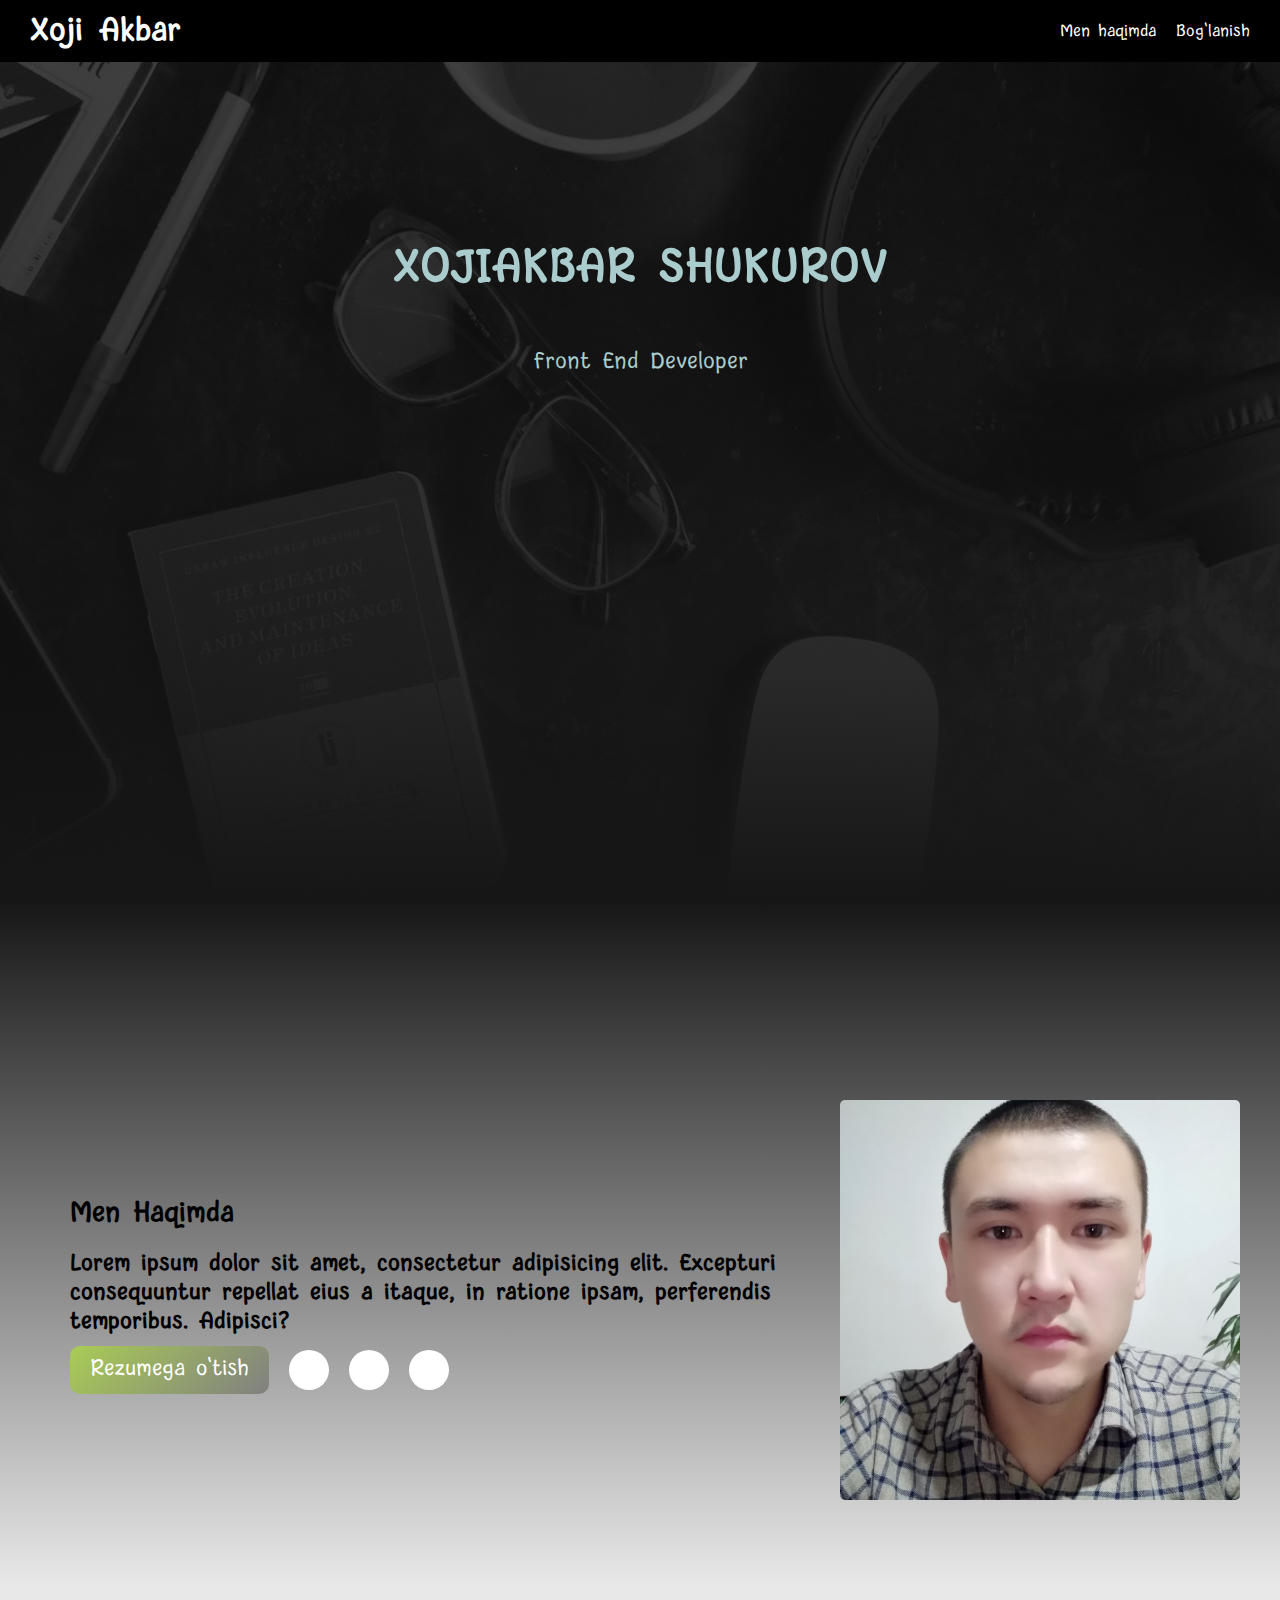
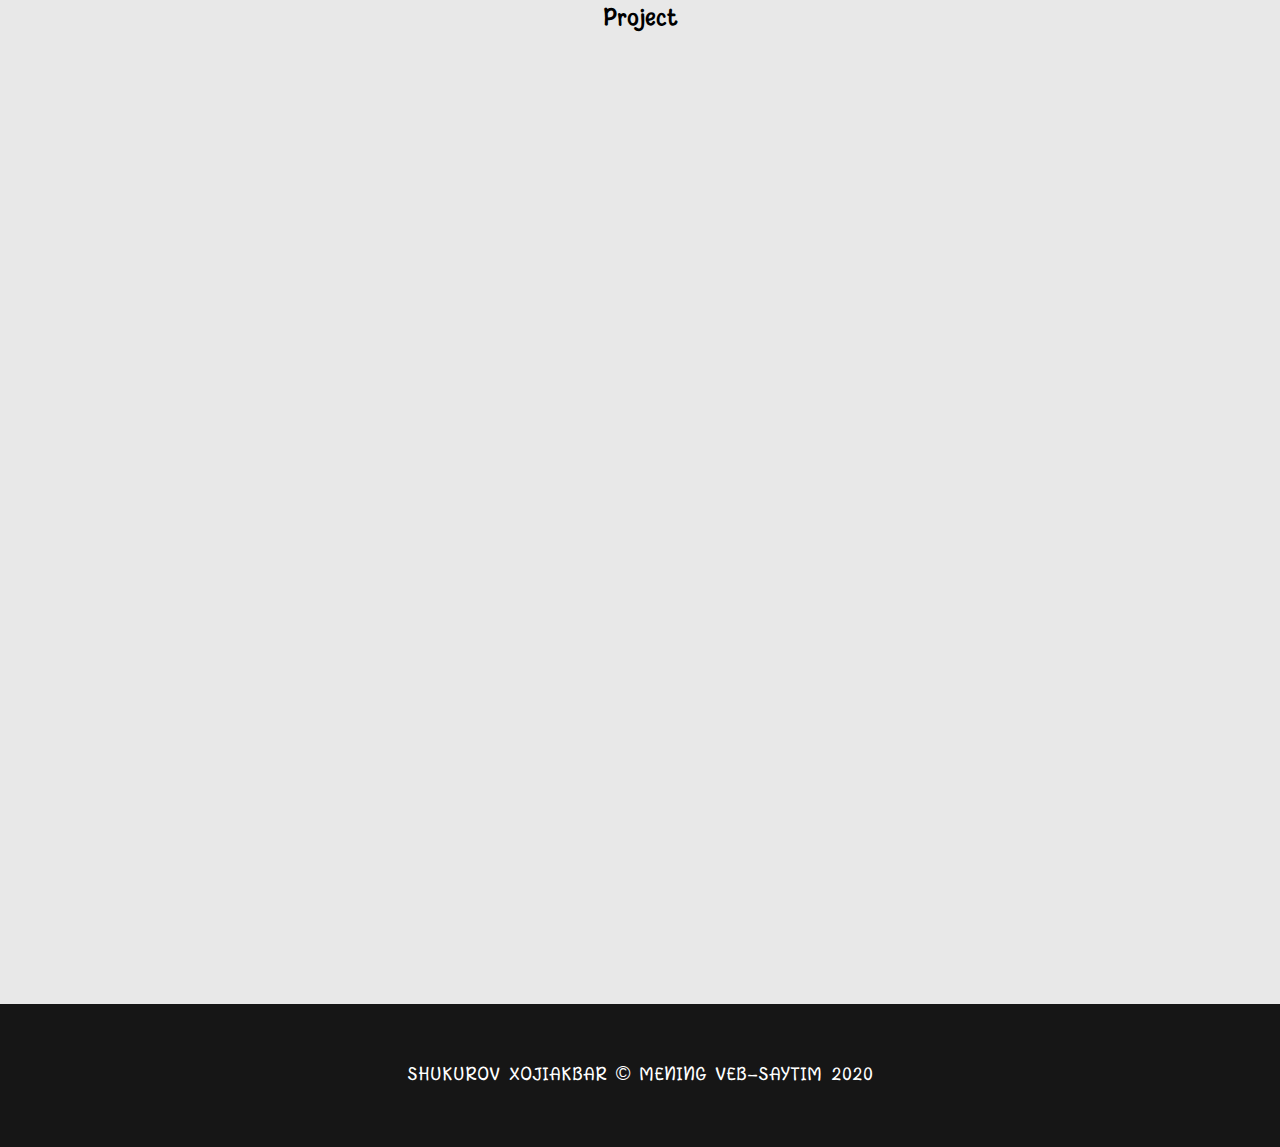
==== commit 85326925: "UI change" ====
--- a/index.html
+++ b/index.html
@@ -24,9 +24,6 @@
                 <li class="site-item site-nav__link">
                     <a class="site-item__link" href="tel:+998975960530">Bog'lanish</a>
                 </li>
-                <li class="site-item site-nav__link">
-                    <button class="btn-message navbar-btn__message open-modal-button" type="button">Xabar yuborish</button>
-                </li>
                 <button class="close-toggler" type="button"></button>
             </ul>
             <button class="open-toggler" type="button"></button>
@@ -50,14 +47,26 @@
                             o'tish</a>
                     </li>
                     <li class="site-item site-item__logolink">
+                        <div class="account-messanges">
+                            Telegram
+                        <span class="account-messange"></span>
+                        </div>
                         <a class="site-link avatar-link" href="https://t.me/khojiakbar_shukurov" target="_blank"><span
                                 class="fab fa-telegram-plane"></span></a>
                     </li>
                     <li class="site-item site-item__logolink">
+                        <div class="account-messanges">
+                            Facebook
+                        <span class="account-messange"></span>
+                        </div>
                         <a class="site-link avatar-link" href="https://www.facebook.com/Shukurov.Khojiakbar"
                             target="_blank"><span class="fab fa-facebook-f"></span></a>
                     </li>
                     <li class="site-item site-item__logolink">
+                        <div class="account-messanges">
+                            Instagram
+                        <span class="account-messange"></span>
+                        </div>
                         <a class="site-link avatar-link" href="https://www.instagram.com/khojiakbar_shukurov"
                             target="_blank"><span class="fab fa-instagram"></span></a>
                     </li>
@@ -72,7 +81,7 @@
         <div class="container box">
             <h2 class="site-portfolio__text portfolio-text">Project</h2>
             <div class="site-project">
-                <div data-aos="fade-up" data-aos-once="true" class="site-project__card">
+                <div data-aos="fade-up" data-aos-once="true" data-aos-duration="1000" class="site-project__card">
                     <div class="project-box__text">Project
                         <img class="project-box__img" src="img/talim.svg" alt="rasm" width="300" height="300">
                         <div class="project-box__wrapper">
@@ -83,18 +92,18 @@
                         </div>
                     </div>
                 </div>
-                <div data-aos="fade-up" data-aos-once="true" class="site-project__card">
+                <div data-aos="fade-up" data-aos-once="true" data-aos-duration="1000" class="site-project__card">
                     <div class="project-box__text">Project
                         <img class="project-box__img" src="img/dostavka.svg" alt="rasm" width="300" height="300">
                         <div class="project-box__wrapper">
-                            <a class="loop-link" href="https://dostavkamaket.netlify.app" target="_blank">
+                            <a class="loop-link" href="https://dostavkauz.netlify.app" target="_blank">
                                 <span class="fas fa-long-arrow-alt-right"></span>
                                 <span class="fas fa-eye"></span>
                             </a>
                         </div>
                     </div>
                 </div>
-                <div data-aos="fade-up" data-aos-once="true" class="site-project__card">
+                <div data-aos="fade-up" data-aos-once="true" data-aos-duration="1000" class="site-project__card">
                     <div class="project-box__text">Project
                         <img class="project-box__img" src="img/kino.jpg" alt="rasm" width="300" height="300">
                         <div class="project-box__wrapper">
@@ -105,7 +114,7 @@
                         </div>
                     </div>
                 </div>
-                <div data-aos="fade-up" data-aos-once="true" class="site-project__card">
+                <div data-aos="fade-up" data-aos-once="true" data-aos-duration="1000" class="site-project__card">
                     <div class="project-box__text">Project
                         <img class="project-box__img" src="img/my team.jpg" alt="rasm" width="300" height="300">
                         <div class="project-box__wrapper">
@@ -116,7 +125,7 @@
                         </div>
                     </div>
                 </div>
-                <div data-aos="fade-up" data-aos-once="true" class="site-project__card">
+                <div data-aos="fade-up" data-aos-once="true" data-aos-duration="1000" class="site-project__card">
                     <div class="project-box__text">Project
                         <img class="project-box__img" src="img/bank.png" alt="rasm" width="300" height="300">
                         <div class="project-box__wrapper">
@@ -127,7 +136,7 @@
                         </div>
                     </div>
                 </div>
-                <div data-aos="fade-up" data-aos-once="true" class="site-project__card">
+                <div data-aos="fade-up" data-aos-once="true" data-aos-duration="1000" class="site-project__card">
                     <div class="project-box__text">Project
                         <img class="project-box__img" src="img/todo.png" alt="rasm" width="300" height="300">
                         <div class="project-box__wrapper">
@@ -148,33 +157,13 @@
         <span class="fas fa-angle-double-up"></span>
     </button>
 
-    <div class="modal-bg">
-        <div class="modal">
-          <div class="modal-content">
-            <div class="modal-header">
-              <h5 class="modal-title">Xabar yuborish</h5>
-              <button type="button" class="modal-close" aria-label="Close">
-                <span class="fas fa-times-circle"></span>
-              </button>
-            </div>
-            <div class="modal-body">
-              <form class="modal-form">
-                  <label for="name">Ism</label>
-                  <input id="name" class="form-all-style" type="text" placeholder="Ism">
-                  <label class="text-label" for="textMessage">Matin</label>
-                  <textarea class="form-all-style" id="textMessage" placeholder="Matin yozish uchun" required></textarea>
-                  <button type="submit" class="from-message__button">Yuborish 
-                      <span class="fas fa-arrow-right"></span>
-                  </button>
-              </form>
-            </div>
-          </div>
-        </div>
-    </div>
+    <span class="chat_btn">
+        <span class="fab fa-intercom"></span>
+    </span>
     <script src="https://unpkg.com/aos@2.3.1/dist/aos.js"></script>
     <script src="./js/main.js"></script>
     <script src="./js/app.js"></script>
-    <script src="./js/modal.js"></script>
+    <script src="./js/chat.js"></script>
     <script>
         AOS.init();
     </script>
--- a/css/stayl.css
+++ b/css/stayl.css
@@ -30,6 +30,7 @@
 	background-attachment: fixed; 	
 	background-size: cover;
 	background-position: center center;
+	position: relative;
 }
 .site-becgroundimg {
 	display: flex;
@@ -96,6 +97,30 @@
 	border-radius: 50%;
 	background-color: #fff;
 	margin-left: 20px;
+	position: relative;
+	display: flex;
+	justify-content: center;
+}
+.account-messanges {
+	position: absolute;
+	background-color: #000;
+	color: #fff;
+	padding: 10px;
+	border-radius: 8px;
+	bottom: 50px;
+	display: none;
+}
+.account-messange {
+	position: absolute;
+	border-top: 7px solid black;
+	border-left: 7px solid transparent;
+	border-right: 7px solid transparent;
+	bottom: -7px;
+	transform: translateX(-50%);
+	left: 50%;
+}
+.site-item__logolink:hover .account-messanges {
+	display: block;
 }
 .navbar-btn__message {
 	color: #fff;
@@ -126,8 +151,9 @@
 	color: #000;
 }
 .site-link {
-	display: inline-block;
+	display: flex;
 	color: black;
+	height: 100%;
 	font-size: 24px;
 	text-decoration: none;
 	transition: background-color 0.3s ease, border-radius 0.3s ease, color 0.3s ease;
@@ -158,6 +184,7 @@
 .avatar-link {
 	display: flex;
 	justify-content: center;
+	width: 100%;
 	border-radius: 50%;
 	transition: color 0.3s ease,
 				background-color 0.3s ease;
@@ -298,18 +325,19 @@
 .scroll-up__boxlink {
 	position: fixed;
 	z-index: 2;
-	bottom: 1.6em;
-	right: 1.6em;
-	width: 40px;
-	height: 40px;
+	bottom: 5em;
+	right: 22px;
+	width: 50px;
+	height: 50px;
 	font-size: 20px;
 	outline: none;
-	border-top-right-radius: 20px;
-	border-bottom-left-radius: 20px;
+	border-radius: 50%;
 	line-height: 40px;
 	text-align: center;
 	background-color: orange;
 	display: none;
+	align-items: center;
+	justify-content: center;
 	cursor: pointer;
 	color: black;
 	transition-duration: 0.2s;
@@ -332,11 +360,11 @@
 @keyframes btnEntranse {
 	from {
 		opacity: 0;
-		transform: translate3d(0, 100%, 0);
+		transform: translateX(100px);
 	}
 	to {
 		opacity: 1;
-		transform: translate3d(0, 0, 0);
+		transform: translateX(0);
 	}
 }
 .btnExit {
@@ -347,10 +375,11 @@
 @keyframes btnExit {
 	from {
 		opacity: 1;
+		transform: translateX(0);
 	}
 	to {
 		opacity: 0;
-		transform: translate3d(0, 100%, 0);
+		transform: translateX(100px);
 	}
 }
 
@@ -535,84 +564,22 @@
 .open--toggler {
 	display: block;
 }
-
-.modal-bg {
+.chat_btn {
 	position: fixed;
-	z-index: 1;
-	width: 100%;
-	height: 100vh;
-	left: 0;
-	top: 0;
-	background-color: rgba(0, 0, 0, 0.8);
-	display: flex;
-	align-items: center;
-	justify-content: center;
-	visibility: hidden;
-	opacity: 0;
-	transition: visibility 0.4s, opacity 0.4s;
-}
-.open--modal {
-	visibility: visible;
-	opacity: 1;
-}
-.modal {
-	position: relative;
-	z-index: 100;
-	background-color: #fff;
-	width: 40%;
-	display: flex;
-	justify-content: space-around;
-	flex-direction: column;
-	padding: 20px;
-	border-radius: 10px;
-}
-.modal-title {
-	text-align: left;
-	font-size: 20px;
-}
-.modal-close {
-	position: absolute;
-	top: 15px;
-	right: 20px;
+	width: 50px;
+	height: 50px;
+	border-radius: 50%;
+	border-bottom-right-radius: 0;
+	background-color: orange;
+	bottom: 30px;
+	right: 22px;
+	z-index: 2;
 	cursor: pointer;
-	border: none;
-	outline: none;
+	display: none;
 	font-size: 30px;
-	background: none;
-}
-.modal-form {
-	display: flex;
-	flex-direction: column;
-}
-.form-all-style {
-	margin-top: 5px;
-	border: 0;
-	border-bottom: 2px solid #000;
-	outline: none;
-}
-.modal-form label {
-	font-size: 17px;
-}
-.text-label {
-	margin-top: 30px;
-}
-.from-message__button {
-	margin-top: 15px;
-	background-color: steelblue;
-	outline: none;
-	border: 0;
-	border-radius: 5px;
-	padding: 5px 4px;
-	width: 45%;
-	font-weight: bold;
-	margin-left: auto;
-	cursor: pointer;
-}
-.from-message__button span {
-	margin-left: 5px;
-}
-.modal-form textarea {
-	resize: vertical;
-	height: 76px;
-	font-size: 12px;
+}
+.open--chat {
+	display: flex;
+	align-items: center;
+	justify-content: center;
 }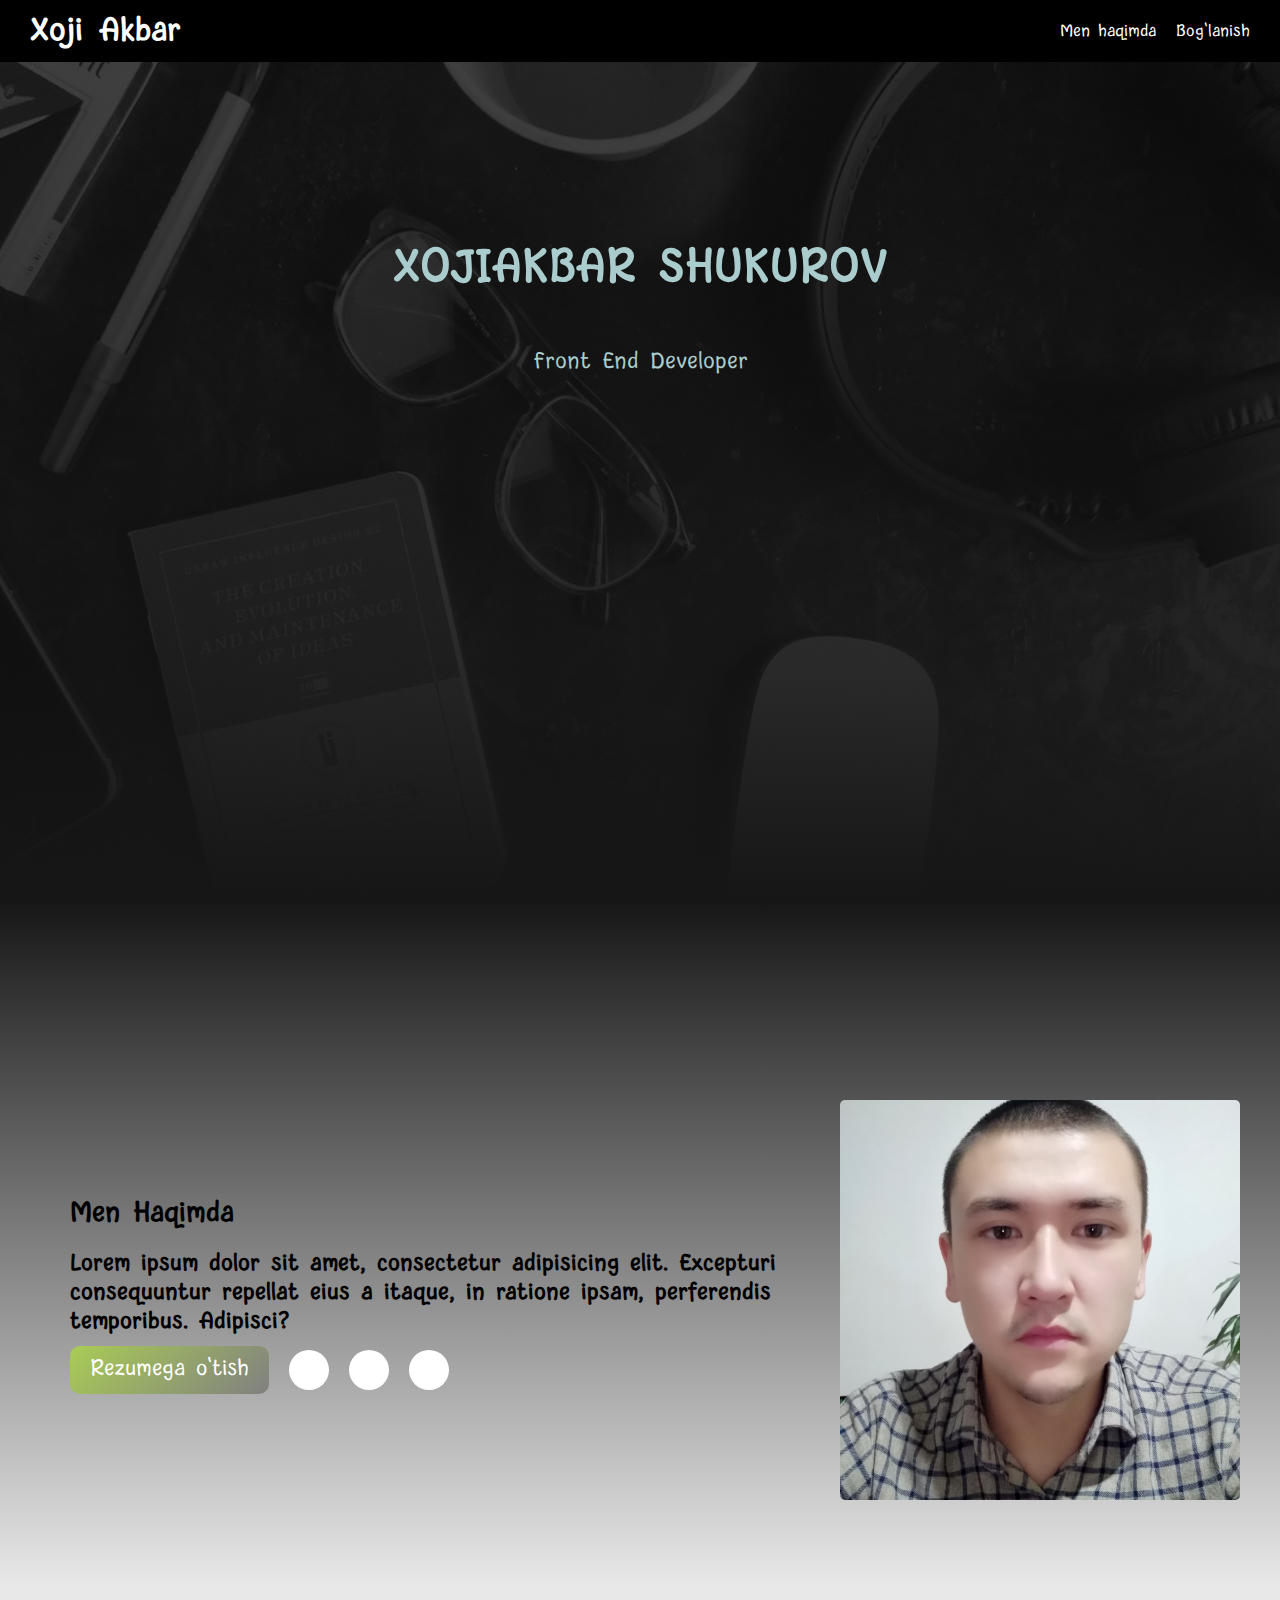
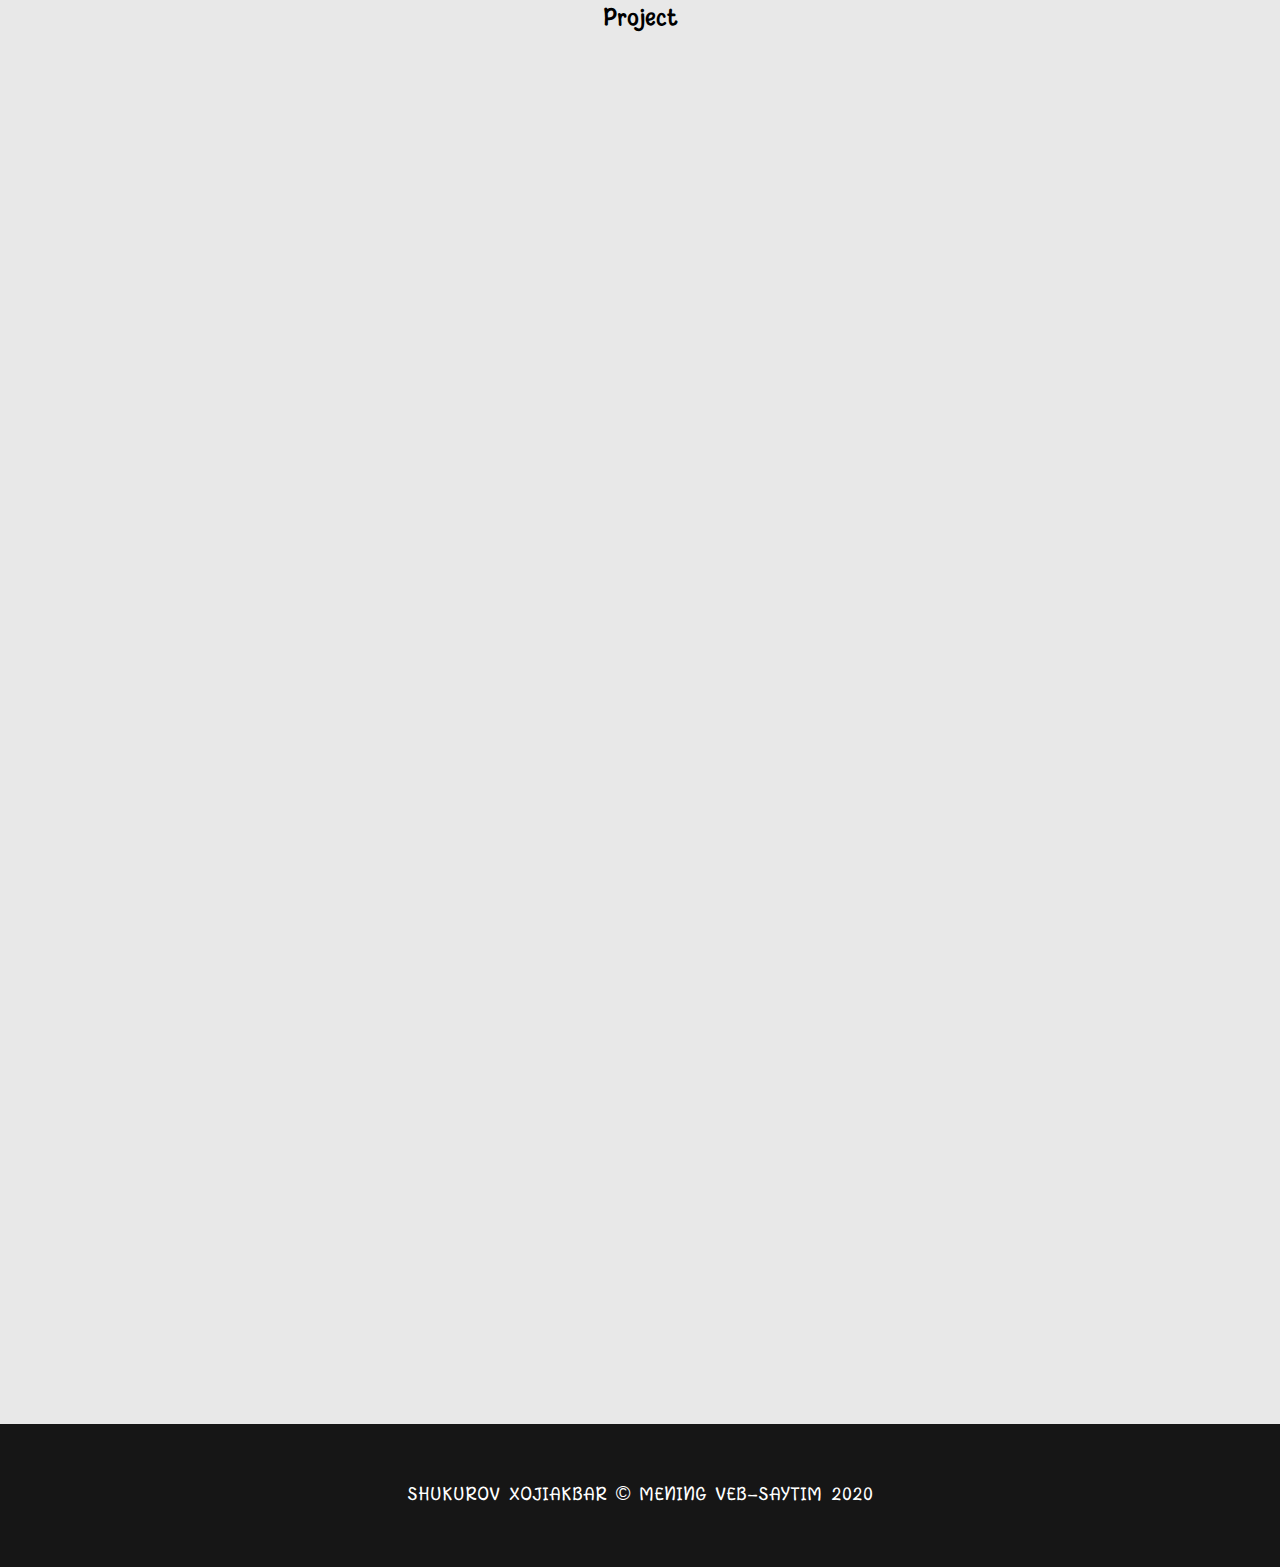
==== commit 0727867d: "add new project" ====
--- a/index.html
+++ b/index.html
@@ -1,5 +1,5 @@
 <!DOCTYPE html>
-<html lang="en">
+<html lang="en" id="scroll">
 
 <head>
     <meta charset="UTF-8">
@@ -19,7 +19,7 @@
             <a class="site-item--logo site-list__logoimg" href="index.html">Xoji Akbar</a>
             <ul class="site-list">
                 <li class="site-item site-nav__link">
-                    <a class="site-item__link" href="#men">Men haqimda</a>
+                    <a class="site-item__link scroll_link" href="#men">Men haqimda</a>
                 </li>
                 <li class="site-item site-nav__link">
                     <a class="site-item__link" href="tel:+998975960530">Bog'lanish</a>
@@ -49,7 +49,7 @@
                     <li class="site-item site-item__logolink">
                         <div class="account-messanges">
                             Telegram
-                        <span class="account-messange"></span>
+                            <span class="account-messange"></span>
                         </div>
                         <a class="site-link avatar-link" href="https://t.me/khojiakbar_shukurov" target="_blank"><span
                                 class="fab fa-telegram-plane"></span></a>
@@ -57,7 +57,7 @@
                     <li class="site-item site-item__logolink">
                         <div class="account-messanges">
                             Facebook
-                        <span class="account-messange"></span>
+                            <span class="account-messange"></span>
                         </div>
                         <a class="site-link avatar-link" href="https://www.facebook.com/Shukurov.Khojiakbar"
                             target="_blank"><span class="fab fa-facebook-f"></span></a>
@@ -65,7 +65,7 @@
                     <li class="site-item site-item__logolink">
                         <div class="account-messanges">
                             Instagram
-                        <span class="account-messange"></span>
+                            <span class="account-messange"></span>
                         </div>
                         <a class="site-link avatar-link" href="https://www.instagram.com/khojiakbar_shukurov"
                             target="_blank"><span class="fab fa-instagram"></span></a>
@@ -77,79 +77,17 @@
             </div>
         </div>
     </section>
+
     <section class="site-section__box">
         <div class="container box">
             <h2 class="site-portfolio__text portfolio-text">Project</h2>
-            <div class="site-project">
-                <div data-aos="fade-up" data-aos-once="true" data-aos-duration="1000" class="site-project__card">
-                    <div class="project-box__text">Project
-                        <img class="project-box__img" src="img/talim.svg" alt="rasm" width="300" height="300">
-                        <div class="project-box__wrapper">
-                            <a class="loop-link" href="https://grantsuz.netlify.app/" target="_blank">
-                                <span class="fas fa-long-arrow-alt-right"></span>
-                                <span class="fas fa-eye"></span>
-                            </a>
-                        </div>
-                    </div>
-                </div>
-                <div data-aos="fade-up" data-aos-once="true" data-aos-duration="1000" class="site-project__card">
-                    <div class="project-box__text">Project
-                        <img class="project-box__img" src="img/dostavka.svg" alt="rasm" width="300" height="300">
-                        <div class="project-box__wrapper">
-                            <a class="loop-link" href="https://dostavkauz.netlify.app" target="_blank">
-                                <span class="fas fa-long-arrow-alt-right"></span>
-                                <span class="fas fa-eye"></span>
-                            </a>
-                        </div>
-                    </div>
-                </div>
-                <div data-aos="fade-up" data-aos-once="true" data-aos-duration="1000" class="site-project__card">
-                    <div class="project-box__text">Project
-                        <img class="project-box__img" src="img/kino.jpg" alt="rasm" width="300" height="300">
-                        <div class="project-box__wrapper">
-                            <a class="loop-link" href="https://sort-movies.netlify.app/" target="_blank">
-                                <span class="fas fa-long-arrow-alt-right"></span>
-                                <span class="fas fa-eye"></span>
-                            </a>
-                        </div>
-                    </div>
-                </div>
-                <div data-aos="fade-up" data-aos-once="true" data-aos-duration="1000" class="site-project__card">
-                    <div class="project-box__text">Project
-                        <img class="project-box__img" src="img/my team.jpg" alt="rasm" width="300" height="300">
-                        <div class="project-box__wrapper">
-                            <a class="loop-link" href="https://myteamuzbek.netlify.app/" target="_blank">
-                                <span class="fas fa-long-arrow-alt-right"></span>
-                                <span class="fas fa-eye"></span>
-                            </a>
-                        </div>
-                    </div>
-                </div>
-                <div data-aos="fade-up" data-aos-once="true" data-aos-duration="1000" class="site-project__card">
-                    <div class="project-box__text">Project
-                        <img class="project-box__img" src="img/bank.png" alt="rasm" width="300" height="300">
-                        <div class="project-box__wrapper">
-                            <a class="loop-link" href="https://easybankuz.netlify.app/" target="_blank">
-                                <span class="fas fa-long-arrow-alt-right"></span>
-                                <span class="fas fa-eye"></span>
-                            </a>
-                        </div>
-                    </div>
-                </div>
-                <div data-aos="fade-up" data-aos-once="true" data-aos-duration="1000" class="site-project__card">
-                    <div class="project-box__text">Project
-                        <img class="project-box__img" src="img/todo.png" alt="rasm" width="300" height="300">
-                        <div class="project-box__wrapper">
-                            <a class="loop-link" href="https://qaydlar.netlify.app/" target="_blank">
-                                <span class="fas fa-long-arrow-alt-right"></span>
-                                <span class="fas fa-eye"></span>
-                            </a>
-                        </div>
-                    </div>
-                </div>
+            <div class="site-project template-box">
+                
+
             </div>
         </div>
     </section>
+
     <footer class="site-footer">
         <p class="footer-text">shukurov xojiakbar © mening veb-saytim 2020</p>
     </footer>
@@ -157,13 +95,26 @@
         <span class="fas fa-angle-double-up"></span>
     </button>
 
-    <span class="chat_btn">
-        <span class="fab fa-intercom"></span>
-    </span>
+    <!-- project card template -->
+    <template id="cardTemplate">
+        <div data-aos="fade-up" data-aos-once="true" data-aos-duration="1000" class="site-project__card">
+            <div class="project-box__text">Project
+                <img class="project-box__img template-img" src="" alt="rasm" width="300" height="300">
+                <div class="project-box__wrapper">
+                    <a class="loop-link template-link" href="" target="_blank">
+                        <span class="fas fa-long-arrow-alt-right"></span>
+                        <span class="fas fa-eye"></span>
+                    </a>
+                </div>
+            </div>
+        </div>
+    </template>
+
     <script src="https://unpkg.com/aos@2.3.1/dist/aos.js"></script>
+    <script src="./js/data.js"></script>
+    <script src="./js/index.js"></script>
     <script src="./js/main.js"></script>
     <script src="./js/app.js"></script>
-    <script src="./js/chat.js"></script>
     <script>
         AOS.init();
     </script>
--- a/css/stayl.css
+++ b/css/stayl.css
@@ -1,5 +1,8 @@
 html {
 	box-sizing: border-box;
+}
+.scroll {
+	scroll-behavior: smooth;
 }
 *,
 *::before,
@@ -325,7 +328,7 @@
 .scroll-up__boxlink {
 	position: fixed;
 	z-index: 2;
-	bottom: 5em;
+	bottom: 60px;
 	right: 22px;
 	width: 50px;
 	height: 50px;
@@ -564,22 +567,10 @@
 .open--toggler {
 	display: block;
 }
-.chat_btn {
-	position: fixed;
-	width: 50px;
-	height: 50px;
-	border-radius: 50%;
-	border-bottom-right-radius: 0;
-	background-color: orange;
-	bottom: 30px;
-	right: 22px;
-	z-index: 2;
+.send-btn {
 	cursor: pointer;
-	display: none;
-	font-size: 30px;
-}
-.open--chat {
-	display: flex;
-	align-items: center;
-	justify-content: center;
+}
+.info-bot {
+	display: block;
+	margin-top: 10px;
 }